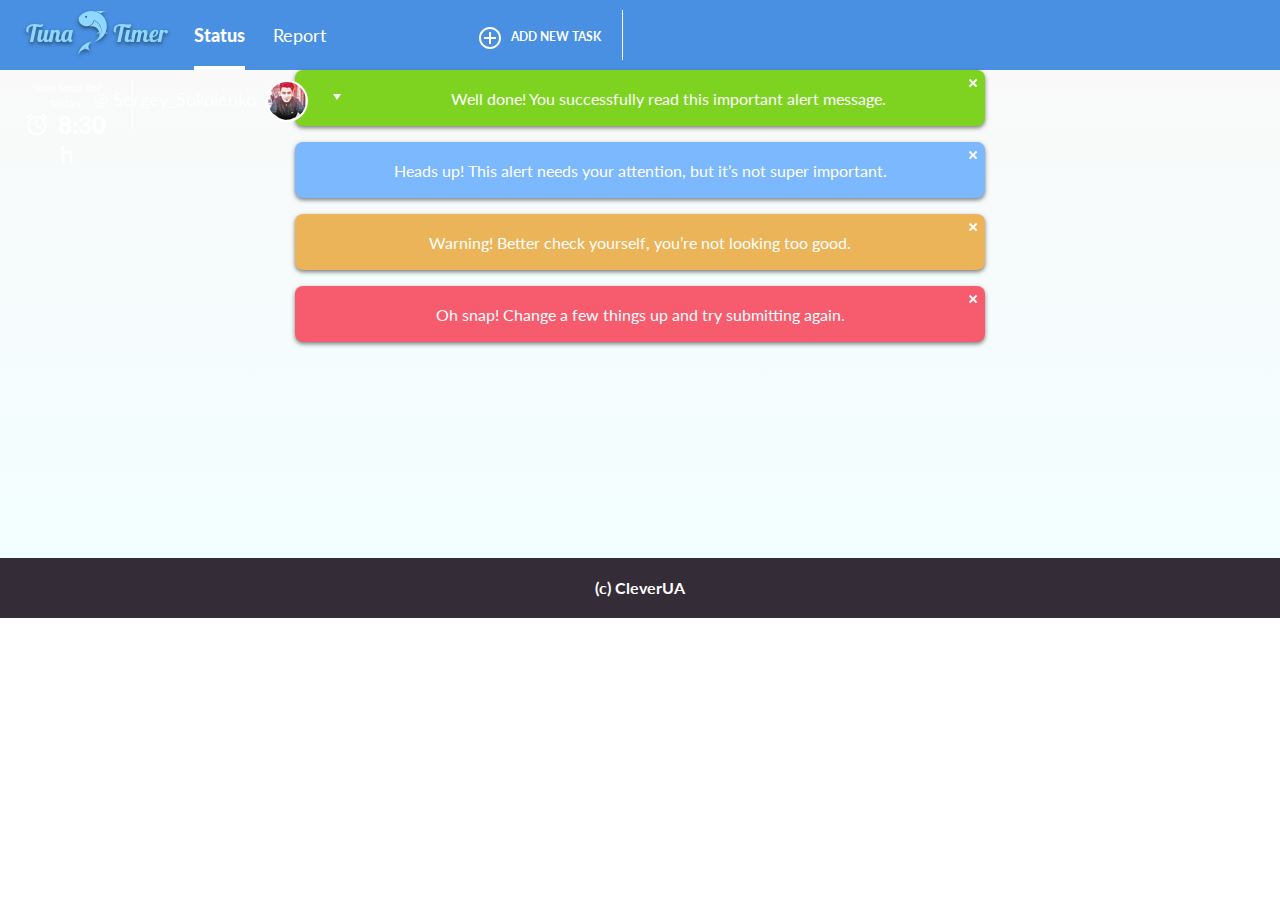
==== tuna_timer/alerts.html @ cda76bc6 "Add new files" ====
<!DOCTYPE html>
<html lang="en">
<head>
	<meta charset="UTF-8">
	<meta http-equiv="X-UA-Compatible" content="IE=edge">
    <meta name="viewport" content="width=device-width, initial-scale=1">
    <!--[if lt IE 9]>
      <script src="https://oss.maxcdn.com/html5shiv/3.7.3/html5shiv.min.js"></script>
      <script src="https://oss.maxcdn.com/respond/1.4.2/respond.min.js"></script>
    <![endif]-->
	<link href="https://fonts.googleapis.com/css?family=Lato:400,700,900" rel="stylesheet"> 
	<link href="https://fonts.googleapis.com/css?family=Lobster" rel="stylesheet"> 
	<link rel="stylesheet" href="css/jquery.formstyler.css">
	<link rel="stylesheet" href="css/style.css">
	<title>status edit</title>
</head>
<body>
	<header class="header">
		<div class="header__col">
			<div class="header__logo col-3">
				<img src="img/TunaTimer.png" alt="">
			</div>
			<nav class="header__nav col-3">
				<ul>
					<li class="header__nav-active"><a href="#">Status</a></li>
					<li><a href="report-month.html">Report</a></li>
				</ul>
			</nav>
		</div>
		<div class="header__col">
			<div class="header__task col-4">
				<button class="header__task_btn">ADD NEW TASK</button>
			</div>
			<div class="header__hour col-2">
			<p>Your total for today</p>
			<h5>8:30 <span>h</span></h5>
		</div>
			<div class="header__user col-4">
				<form>
					<select>
						<option>@ Sergey_Sokolenko</option>
						<option>@ Sergey_Sokolenko</option>
						<option>@ Sergey_Sokolenko</option>
					</select>
				</form>
			</div>
		</div>
	</header>
	<main class="main">
		<div class="alert__welldone">
			<h3>Well done! You successfully read this important alert message.</h3>
			<button class="alert-close"></button>
		</div>
		<div class="alert__headsup">
			<h3>Heads up! This alert needs your attention, but it’s not super important.</h3>
			<button class="alert-close"></button>
		</div>
		<div class="alert__warning">
			<h3>Warning! Better check yourself, you’re not looking too good.</h3>
			<button class="alert-close"></button>
		</div>
		<div class="alert__error">
			<h3>Oh snap! Change a few things up and try submitting again.</h3>
			<button class="alert-close"></button>
		</div>

	</main>
	<footer class="footer">
		<div class="container">
			<h6>(c) CleverUA</h6>
		</div>
	</footer>
	<script src="http://ajax.googleapis.com/ajax/libs/jquery/1.11.1/jquery.min.js"></script>
	<script src="js/jquery.formstyler.min.js"></script>
	<script>
		(function($) {
			$(function() {
  				$('input, select').styler();
			});
		})(jQuery);
		$(function(){
            $('.main-task__btn-active').click(function(){
                $('.main-task__btn-active').toggleClass('main-task__btn-pause');
            });
        });
	</script>
</body>
</html>
---- tuna_timer/css/style.css ----
body{
    width: 100%;
    margin: 0 auto;
    font-family: 'Lato', sans-serif;
}

/*General-reset*/
*{
    -webkit-box-sizing: border-box ;
    -moz-box-sizing: border-box;
    box-sizing: border-box;
}
h1, h2, h3, h4, h5, h6 ,p{
    margin: 0;
    padding: 0;
}
ul, ol{
    margin: 0;
    padding: 0;
    list-style: none;
}
a{
    text-decoration:none;
    color: #000;
}
a:visited, a:link, a:active{
    color: #000;
    text-decoration: none;
}
a:hover,
a:focus{
    text-decoration: none;
}
img{
    max-width: 100%;
    border: none;
    outline: none;
}
div:focus{
    outline: none;
}
input, button{
    outline: none;
    border:none;
}
textarea{
    resize: vertical;
}
/*formstyler reset start*/
.jq-selectbox__select,
.jq-selectbox__select:hover,
.jq-selectbox__select:focus{
    border: none;
    border-bottom: none;
    background: transparent;
    border-radius: 0;
    text-shadow: none;
    box-shadow: none;
}
.jq-selectbox__trigger{
    border-left: none;
}
.jq-selectbox__dropdown{
    border-radius: 8px;
    border: 1px solid #e4e4e4;
    box-shadow: 0 2px 4px 0 rgba(0, 0, 0, 0.5);
}
.jq-selectbox__select{
}

/*formstyler reset end*/
.col-3{
    width: 33.333%;
    float: left;
}
.col-3-1{
    width: 30%;
    float: left;
}
.col-4{
    width: 35%;
    float: left;
}
.col-5{
    width: 50%;
    float: left;
}
.col-2{
    width: 21.23%;
    float: left;
}
.container{
    width: 940px;
    margin: 0 auto;
}
.col-6{
    width: 60%;
    float: left;
}
.col-2-1{
    width: 20%;
    float: left;
}
/*============General-reset-end================*/
.header{
    height: 70px;
    width: 100%;
    background: #4990e2;
}
.header_container{
    width: 100%;
    margin: 0 auto;
}
.header__col{
    width: 49%;
}
.header__col-left{
    float: left;
}
.header__col-right{
    float: right;
}
.header__logo{
    width: 31%;
    padding-top: 9px;
    text-align: center;
}
.header__logo,
.header__nav,
.header__task{
    height: 70px;
}
.header__nav ul li{
    display: inline-block;
    margin-right: 24px;
    line-height: 3.889; 
}
.header__nav ul li a{
    font-size: 18px;
    font-family: 'Lato', sans-serif;
    font-weight: 400;
    color: #fff;
}
.header__nav .header__nav-active a{
    padding-bottom: 20px;
    font-weight: 900;
    border-bottom: 4px solid #fff;
}
.header__task,
.header__hour{
    border-right: 1px solid #fff;
}
.header__task,
.header__hour,
.header__user{
    float: left;
    height: 50px;
    margin: 10px 0; 
}
.header__task{
    padding: 0 15px 0 230px;
}
.header__task .header__task_btn{
    float: right;
    font-size: 12px;
    font-family: 'Lato', sans-serif;
    font-weight: 700;
    text-align: right;
    line-height: 4.4;
    color: #fff;
    background: transparent;
    cursor: pointer;
}
.header__task .header__task_btn:before{
    content: "";
    display: inline-block;
    margin-right: 10px;
    width: 22px;
    height: 22px;
    background: url(../img/plus.svg)no-repeat;
    vertical-align: middle;
}
.header__hour{
    padding: 0 17px;
    text-align: center;
}
.header__hour p{
    font-size: 12px;
    color: #fff;
}
.header__hour h5{
    font-size: 24px;
    font-family: 'Lato', sans-serif;
    font-weight: 900;
    color: #fff;
}
.header__hour h5:before{
    content: "";
    display: inline-block;
    margin-right: 10px;
    width: 22px;
    height: 23px;
    background: url(../img/alarm.svg)no-repeat;  
    vertical-align: -2px;
}
.header__hour h5 span{
    font-family: 'Lato', sans-serif;
    font-weight: 400;
}
.header__user{
    padding-left: 9px 0 0 15px;
}
.header__user .jq-selectbox{
    float: right;
}
.header__user .jq-selectbox__trigger-arrow{
    width: 8px;
    height: 6px;
    background: url(../img/arrow_down.svg)no-repeat;
}
.header__user .jq-selectbox__select-text{
    font-size: 18px;
    font-family: 'Lato', sans-serif;
    font-weight: 400;
    color: #fff;
}
.header__user .jq-selectbox__select-text:after{
    content: "";
    display: inline-block;
    margin-left: 10px;
    width: 42px;
    height: 42px;
    background: url(../img/oval.png)no-repeat center center;
    vertical-align: middle;
}
.header__user .jq-selectbox li{
    border-radius: 3px;
}
.main{
    padding-bottom: 200px;
    background: linear-gradient(to top, #f2feff, #f9f9f9);
}
.main-tabs{
    height: 64px;
    padding-top: 35px;
    border-bottom: 1px solid #d8d8d8;
}

.main-tabs ul li{
    display: inline-block;
    margin-right: 52.5px;
}
.main-tabs ul li a{
    font-size: 14px;
    font-weight: 700;
    text-transform: uppercase;
    color: #9b9b9b; 
}
.main-tabs__nav .main-tabs__nav-active a{
    padding-bottom: 8px;
    color: #4a4a4a;
    border-bottom: 2px solid #4a90e2;
}

.main-date{
    height: 61px;
    border-bottom: 1px solid #d8d8d8;;
}
.main-date h6{
    font-size: 16px;
    line-height: 3.8;
    text-align: center;
    color: #2f2f2f;
}
.main-task__name{
    padding-top: 22px;
    overflow: hidden;
}
.main-task__name-item{
    padding-left: 25px;
}
.main-task__name-item p{
    padding-bottom: 7px;
    font-size: 14px;
    font-family: 'Lato', sans-serif;
    font-weight: 400;
    color: #4a4a4a;
}
.main-task__item{
    width: 100%;
    margin-bottom: 9px;
    padding: 15px 0 15px 20px;
    background: #fdfdfd;
    border: 1px solid #9ac7fc;
    border-radius: 8px;
    box-shadow: 0 0 3px 0 rgba(0, 0, 0, 0.1);
}
.main-task__item-active{
    position: relative;
    border: 1px solid #4990e2;
    box-shadow: 0 3px 4px 0 #4990e2; 
}
.main-task__item textarea[name="text"]{
    display: inline-block;
    width: 400px;
    height: 100%;
    padding: 2px 0;
    font-size: 14px;
    font-weight: 400;
    font-family: 'Lato', sans-serif;
    background: transparent;
    border: none;
    border-bottom: 1px solid #4990e2; 
    color: #4a4a4a;
}
.main-task__item-select{
    display: inline-block;
    width: 270px;
}
.main-task__item-select .jq-selectbox__select{
    min-width: 250px;
    margin-left: 20px;
    font-size: 14px;
    font-weight: 400;
    border-radius: 4px;
    color: #4a4a4a;
    text-align: right;
}
.main-task__item .jq-selectbox__select:hover{
    background: #d5eaff;
}
.main-task__item .jq-selectbox__trigger{
    background: url(../img/polygon.svg)no-repeat center center;
}
.main-task__item .jq-selectbox li:hover{
    background: #95c4fb;
}
.main-task__item .jq-selectbox li.selected{
    background: #95c4fb;
}
.main-task__item .jq-selectbox__select-text:before{
    content: "";
    display: inline-block;
    margin-right: 10px;
    width: 8px;
    height: 10px;
    background: url(../img/shape.svg)no-repeat;
    vertical-align: middle;
}
.main-task__btn-active{
    display: inline-block;
    width: 30px;
    height: 30px;
    margin-left: 15px;
    background: url(../img/play-active.svg)no-repeat;
    vertical-align: middle;
    cursor: pointer;
}
.main-task__btn-pause{
    width: 30px;
    height: 30px;
    background: url(../img/pause-active.svg)no-repeat;
    cursor: pointer;
}
.main-task__btn{
    display: inline-block;
    width: 30px;
    height: 30px;
    margin-left: 15px;
    background: url(../img/blue-play.svg)no-repeat;
    vertical-align: middle;
    cursor: pointer;
}
.main-task__item textarea[name="hour"]{
    float: right;
    width: 70px;
    height: 28px;
    margin-right: 26px;
    padding: 2px 0;
    font-size: 16px;
    font-family: 'Lato', sans-serif;
    font-weight: 600;
    color: #4a4a4a;
    background: transparent;
    border: none;
    border-bottom: 1px solid #4990e2;
}
.main-task__close{
    position: absolute;
    top: 5px;
    right: 5px;
    width: 10px;
    height: 10px;
    background: url(../img/close.svg)no-repeat;
    cursor: pointer;
}
.main-task__item-title{
    display: inline-block;
    width: 400px;
    vertical-align: middle;
    color: #4a4a4a;
}
.main-task__item-title h4{
    font-size: 14px;
    font-weight: 400;
}
.main-task__item-hour{
    display: inline-block;
    width: 167px;
    height: 28px;
    margin-right: 26px;
    font-size: 16px;
    text-align: right;
    vertical-align: bottom;
    color: #9b9b9b; 
}
.footer{
    height: 60px;
    width: 100%;
    background:  #342c37;
}
.footer h6{
    font-size: 16px;
    line-height: 3.8;
    text-align: center;
    color: #fff;
}
/*status-prev styles*/
.main-task__item-blue{
    background: #4990e2;
    overflow: hidden;
}
.main-task__result{
    float: right;
}
.main-task__result h3{
    width: 100%;
    font-size: 16px;
    font-style: italic;
    font-family: 'Lato', sans-serif;
    font-weight: 400;
    color: #fff;
}
.main-task__result h3 span{
    padding-left: 10px;
    font-weight: 600;
}
/*report month styles*/
.main-date__holder{
    height: 61px;
    padding-top: 14px;
}
.main-date__left,
.main-date__form,
.main-date__right {
    display: inline-block;
}
.main-date__left{
    margin-right: 10px;
}
.main-date__right{
    margin-left: 10px;
}
.main-date__left a,
.main-date__right a{
    display: block;
    width: 8px;
    height: 12px;
}
.main-date__left a{
    background: url(../img/arrow-left.svg)no-repeat;
}
.main-date__right a{
    background: url(../img/arrow-right.svg)no-repeat;
}
.main-date__select{
    text-align: center;
}
.main-date .jq-selectbox__select{
    width: 204px;  
    padding: 0; 
}
.main-date .jq-selectbox li{
    font-size: 16px;
    font-family: 'Lato', sans-serif;
    font-weight: 600;
    color: #2f2f2f;
}
.main-date .jq-selectbox li.selected,
.main-date .jq-selectbox li:hover{
    background: #95c4fb;
}
.main-date .jq-selectbox__dropdown ul{
    max-height: 100% !important;
}
.main-date .jq-selectbox__trigger{
    display: none;
}
.main-date .jq-selectbox__select-text{
    font-size: 16px;
    font-family: 'Lato', sans-serif;
    font-weight: 600;
    color: #2f2f2f;
    transition: .3s;
}
.main-date .jq-selectbox__select-text:hover{
    text-shadow: 0 2px 4px rgba(0, 0, 0, 0.5);
}
.report-container{
    width: 1366px;
    margin: 0 auto;
}
.week-container{
    width: 940px;
    margin: 0 auto;
}
.report-copy{
    float: right;
    margin: 44px 0 9px 0;
}
.report-copy li{
    display: inline-block;
    margin-left: 30px;
}
.report-copy li a{
    color: #9b9b9b;
    transition: .3s;
}
.report-copy li a:hover{
    color: #4a4a4a;
    text-shadow: 0 2px 4px rgba(0, 0, 0, 0.5);
}
.report-month__tabe{
    width: 100%;
    border: 1px solid #000;
    border-collapse: collapse;
}
 .report-month__tabe-title{
    border-bottom: 2px solid #000;
}
.report-month__tabe-time{
    border-bottom: 1px solid #000;
}
.report-month__tabe tr{
    height: 31px;
}
.report-month__tabe td{
    width: 34px;
    height: 30px;
    text-align: center;
    border: 1px dotted #000;
}
.report-month__tabe h5{
    font-size: 12px;
    font-family: 'Lato', sans-serif;
    font-weight: 600;
    color: #4a4a4a;
}
.report-month__tabe h6{
    font-size: 8px;
    text-transform: uppercase;
    color: #4a4a4a;
}
.report-month__tabe td{
    font-size: 12px;
    font-family: 'Lato', sans-serif;
    font-weight: 600;
    color: #4a4a4a;
}
.report-month__tabe-title{
    background: #dbecff;
}
.report-month__tabe-name h5{
    padding-left: 5px;
    text-align: left;
}
.report-month__table-weekend{
    background: #dfe2e2;
}
.report-month__all h5,
.report-month__hours h5{
    padding-right: 10px;
    font-style: italic;
    text-align: right;
    color: #4a4a4a;
}
tr .report-month__hours{
    border-right: 1px solid #000;
    border-left: 1px solid #000;
}
.report-month__result{
    border-top: 2px solid #000;
}
.report-month__tabe .jq-checkbox{
    position: static !important;
    width: 12px;
    height: 12px;
    background: url(../img/checkbox-empty.svg)no-repeat;
    border: none;
    border-radius: 0;
    box-shadow: none;
}
.report-month__tabe .jq-checkbox.checked .jq-checkbox__div{
    width: 12px;
    height: 12px;
    background: url(../img/checkbox-full.svg)no-repeat;
}
tr .report-month__tabe-name{
    border-right: 1px solid #000;
}
tr  .last{
    border-right: 1px solid #000;
}
.report-month__result-all td{
    height: 62px;
    border-bottom: 2px solid #000;
}
.report-month__result-all h3{
    padding-right: 5px;
    font-family: 'Lato', sans-serif;
    font-weight: 400;
    font-style: italic;
    text-align: right;
    color: #4a4a4a;
}
.report-month__result-all h3 span{
    padding-left: 4px;
    font-weight: 600;
}
.table__modal{
    background: transparent;
}
#myModal .modal-dialog {
    margin-top: 200px;
}
#myModal .modal-content{
    width: 341px;
    margin: auto;
}
#myModal .modal-header{
    position: relative;
    min-height: 28px;
    padding: 0;
    background: #4990e2;
    overflow: hidden;
}
#myModal .modal-header h4{
    float: left;
    padding: 3px 0 0 13px;
    font-family: 'Lato', sans-serif;
    font-weight: 400;
    color: #fff;
}
#myModal .modal-header h5{
    float: right;
    padding: 6px 35px 0 0;
    color: #fff;
}
#myModal .modal-header h5 i{
    padding-right: 5px;
}
#myModal .modal-header .close{
    position: absolute;
    top: 5px;
    right: 5px;
    color: #fff;
    background: transparent;
}
#myModal .modal-content{
    border-radius: 0; 
}
#myModal .modal-body{
    padding: 8px;
    background: #f8f8f8;
}
.modal-backdrop.fade{
    background: transparent;
}
.myModal__holder{
    margin-bottom: 9px;
    background-color: rgba(255, 255, 255, 0.82);
    border-radius: 4px;
    box-shadow: 0 0 3px 0 rgba(0, 0, 0, 0.5);
}
.myModal__describe{
    padding: 7px;
    background: #fff;
}
.myModal__describe h5{
    font-family: 'Lato', sans-serif;
    font-weight: 400;
}
.myModal__result{
    padding: 5px 6px;
    text-align: right;
    background: #dbecff;
}
.myModal__result h5{
    font-family: 'Lato', sans-serif;
    font-weight: 600;
    font-style: italic;
    color: #4a4a4a;
}
#myModal .modal-footer{
    padding: 8px;
    background-color: #4990e2;
    overflow: hidden;
}
#myModal .modal-footer h4{
    float: right;
    font-family: 'Lato', sans-serif;
    font-weight: 600;
    font-style: italic;
    color: #fff;
}
/*alerts*/
.alert__welldone,
.alert__headsup,
.alert__warning,
.alert__error{
    position: relative;
    width: 690px;
    height: 56px;
    margin: 0 auto;
    margin-bottom: 16px;
    padding: 18.5px 0;
    box-shadow: 0 2px 4px 0 rgba(0, 0, 0, 0.5);
    border-radius: 8px;
}
.alert__welldone{
    background-color: #7ed321;
}
.alert__headsup{
    background-color: #7cb8fe;
}
.alert__warning{
    background-color: #ecb458;
}
.alert__error{
    background-color: #f75b6e;
}
.alert-close{
    position: absolute;
    top: 5px;
    right: 5px;
    width: 15px;
    height: 15px;
    background: url(../img/white-close.svg) no-repeat center center;
}
.alert__welldone h3,
.alert__headsup h3,
.alert__warning h3,
.alert__error h3{
    font-size: 16px;
    font-family: 'Lato', sans-serif;
    font-weight: 400;
    text-align: center;
    color: #fff;
}
/*report week*/
.report-month__tabe-week{
}
.report-month__result-week{
    border-top: 2px solid #000;
}


@media(max-width: 1370px){
    .header_container{
        width: 1300px;
    }
    .header__task{
        padding-left: 68px;
    }
    .report-container{
        width: 1300px;
    }
}
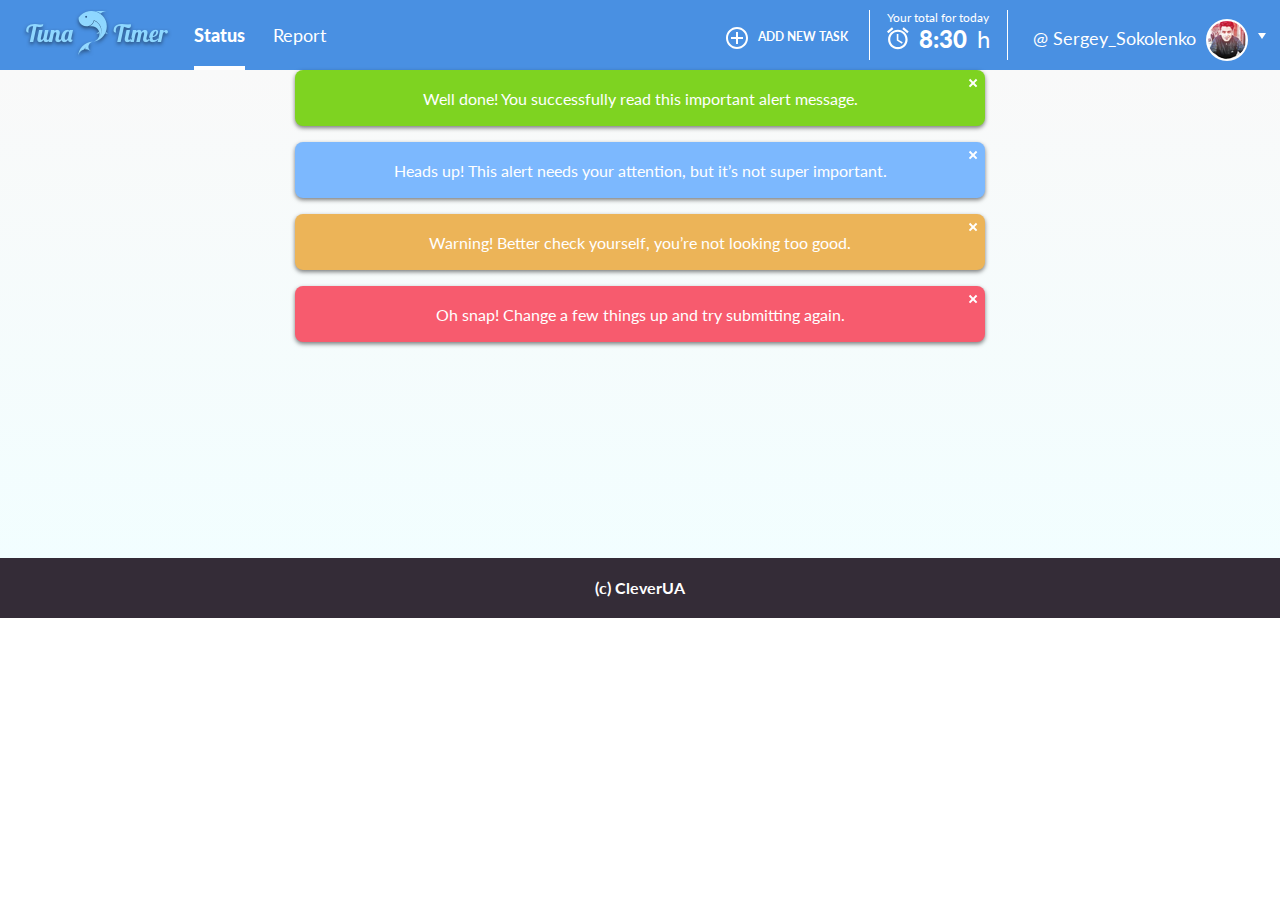
==== commit 6258e402: "adaptability edit" ====
--- a/tuna_timer/alerts.html
+++ b/tuna_timer/alerts.html
@@ -16,33 +16,66 @@
 </head>
 <body>
 	<header class="header">
-		<div class="header__col">
-			<div class="header__logo col-3">
-				<img src="img/TunaTimer.png" alt="">
+		<div class="header_container header_container-desctop">
+			<div class="header__col header__col-left">
+				<div class="header__logo col-3">
+					<img src="img/TunaTimer.png" alt="">
+				</div>
+				<nav class="header__nav col-3">
+					<ul>
+						<li class="header__nav-active"><a href="#">Status</a></li>
+						<li><a href="report-month.html">Report</a></li>
+					</ul>
+				</nav>
 			</div>
-			<nav class="header__nav col-3">
-				<ul>
-					<li class="header__nav-active"><a href="#">Status</a></li>
-					<li><a href="report-month.html">Report</a></li>
-				</ul>
-			</nav>
+			<div class="header__col header__col-right">
+				<div class="header__task">
+					<button class="header__task_btn">ADD NEW TASK</button>
+				</div>
+				<div class="header__hour">
+				<p>Your total for today</p>
+				<h5>8:30 <span>h</span></h5>
+			</div>
+				<div class="header__user">
+					<form>
+						<select>
+							<option>@ Sergey_Sokolenko</option>
+							<option>@ Artem_Zhuravlev</option>
+							<option>@ Ivan_Ivanov</option>
+						</select>
+					</form>
+				</div>
+			</div>
 		</div>
-		<div class="header__col">
-			<div class="header__task col-4">
-				<button class="header__task_btn">ADD NEW TASK</button>
+		<div class="header_container header_container-mobile">
+			<div class="header__col header__col-left">
+				<div class="header__logo col-3">
+					<img src="img/TunaTimer.png" alt="">
+				</div>
+				<nav class="header__nav col-3">
+					<ul>
+						<li class="header__nav-active"><a href="#">Status</a></li>
+						<li><a href="report-month.html">Report</a></li>
+					</ul>
+				</nav>
 			</div>
-			<div class="header__hour col-2">
-			<p>Your total for today</p>
-			<h5>8:30 <span>h</span></h5>
-		</div>
-			<div class="header__user col-4">
-				<form>
-					<select>
-						<option>@ Sergey_Sokolenko</option>
-						<option>@ Sergey_Sokolenko</option>
-						<option>@ Sergey_Sokolenko</option>
-					</select>
-				</form>
+			<div class="header__col header__col-right">
+				<div class="header__task">
+					<button class="header__task_btn"></button>
+				</div>
+				<div class="header__hour">
+				<p>Your total for today</p>
+				<h5>8:30 <span>h</span></h5>
+			</div>
+				<div class="header__user">
+					<form>
+						<select>
+							<option>@ Sergey_Sokolenko</option>
+							<option>@ Artem_Zhuravlev</option>
+							<option>@ Ivan_Ivanov</option>
+						</select>
+					</form>
+				</div>
 			</div>
 		</div>
 	</header>
--- a/tuna_timer/css/style.css
+++ b/tuna_timer/css/style.css
@@ -119,6 +119,7 @@
 }
 .header__col-right{
     float: right;
+    height: 70px;
 }
 .header__logo{
     width: 31%;
@@ -143,6 +144,8 @@
 }
 .header__nav .header__nav-active a{
     padding-bottom: 20px;
+    font-size: 18px;
+    font-family: 'Lato', sans-serif;
     font-weight: 900;
     border-bottom: 4px solid #fff;
 }
@@ -152,13 +155,22 @@
 }
 .header__task,
 .header__hour,
-.header__user{
+.header__user,
+.header__admin{
     float: left;
     height: 50px;
     margin: 10px 0; 
 }
+.header__admin{
+    padding: 12px 42px 0 470px;
+}
+.header__admin h2{
+    font-family: 'Lato', sans-serif;
+    font-weight: 400;
+    color: #fff;
+}
 .header__task{
-    padding: 0 15px 0 230px;
+    padding: 0 15px 0 300px;
 }
 .header__task .header__task_btn{
     float: right;
@@ -186,12 +198,15 @@
 }
 .header__hour p{
     font-size: 12px;
+    font-family: 'Lato', sans-serif;
+    font-weight: 400;
     color: #fff;
 }
 .header__hour h5{
     font-size: 24px;
     font-family: 'Lato', sans-serif;
     font-weight: 900;
+    line-height: 1.2;
     color: #fff;
 }
 .header__hour h5:before{
@@ -204,11 +219,12 @@
     vertical-align: -2px;
 }
 .header__hour h5 span{
+    padding-left: 4px;
     font-family: 'Lato', sans-serif;
     font-weight: 400;
 }
 .header__user{
-    padding-left: 9px 0 0 15px;
+    padding: 9px 0 0 15px;
 }
 .header__user .jq-selectbox{
     float: right;
@@ -285,6 +301,10 @@
     font-family: 'Lato', sans-serif;
     font-weight: 400;
     color: #4a4a4a;
+}
+.main-task__name-time{
+    text-align: right;
+    padding-right: 40px;
 }
 .main-task__item{
     width: 100%;
@@ -301,10 +321,9 @@
     box-shadow: 0 3px 4px 0 #4990e2; 
 }
 .main-task__item textarea[name="text"]{
-    display: inline-block;
     width: 400px;
-    height: 100%;
-    padding: 2px 0;
+    height: 28px;
+    padding-top: 8px;
     font-size: 14px;
     font-weight: 400;
     font-family: 'Lato', sans-serif;
@@ -312,13 +331,16 @@
     border: none;
     border-bottom: 1px solid #4990e2; 
     color: #4a4a4a;
+    outline: none;
+    resize: none;
+    overflow: hidden;
 }
 .main-task__item-select{
     display: inline-block;
     width: 270px;
+    text-align: right;
 }
 .main-task__item-select .jq-selectbox__select{
-    min-width: 250px;
     margin-left: 20px;
     font-size: 14px;
     font-weight: 400;
@@ -341,7 +363,7 @@
 .main-task__item .jq-selectbox__select-text:before{
     content: "";
     display: inline-block;
-    margin-right: 10px;
+    margin-right: 14px;
     width: 8px;
     height: 10px;
     background: url(../img/shape.svg)no-repeat;
@@ -349,33 +371,53 @@
 }
 .main-task__btn-active{
     display: inline-block;
-    width: 30px;
-    height: 30px;
-    margin-left: 15px;
-    background: url(../img/play-active.svg)no-repeat;
+    width: 34px;
+    height: 34px;
+    margin-left: 60px;
+    background: url(../img/play.png)no-repeat center center;
     vertical-align: middle;
     cursor: pointer;
 }
+.main-task__btn-active:hover{
+    width: 34px;
+    height: 34px;
+    margin-left: 12px;
+    background: url(../img/play-active.png)no-repeat center center;
+    vertical-align: middle;
+    object-fit: contain;
+}
 .main-task__btn-pause{
-    width: 30px;
-    height: 30px;
-    background: url(../img/pause-active.svg)no-repeat;
+    width: 34px;
+    height: 34px;
+    background: url(../img/pause.png)no-repeat center center;
     cursor: pointer;
 }
+.main-task__btn-pause:hover{
+    width: 34px;
+    height: 34px;
+    background: url(../img/pause-active.png)no-repeat center center;
+    cursor: pointer;
+}
 .main-task__btn{
     display: inline-block;
-    width: 30px;
-    height: 30px;
-    margin-left: 15px;
-    background: url(../img/blue-play.svg)no-repeat;
+    width: 34px;
+    height: 34px;
+    margin-left: 60px;
+    background: url(../img/blue-play.png)no-repeat center center;
     vertical-align: middle;
     cursor: pointer;
+}
+.main-task__btn:hover{
+    display: inline-block;
+    width: 34px;
+    height: 34px;
+    margin-left: 60px;
+    background: url(../img/blue-play-active.png)no-repeat center center;
 }
 .main-task__item textarea[name="hour"]{
     float: right;
     width: 70px;
     height: 28px;
-    margin-right: 26px;
     padding: 2px 0;
     font-size: 16px;
     font-family: 'Lato', sans-serif;
@@ -384,6 +426,8 @@
     background: transparent;
     border: none;
     border-bottom: 1px solid #4990e2;
+    resize: none;
+    outline: none;
 }
 .main-task__close{
     position: absolute;
@@ -406,12 +450,12 @@
 }
 .main-task__item-hour{
     display: inline-block;
-    width: 167px;
+    width: 90px;
     height: 28px;
-    margin-right: 26px;
+    margin-left: 25px;
     font-size: 16px;
     text-align: right;
-    vertical-align: bottom;
+    vertical-align: middle;
     color: #9b9b9b; 
 }
 .footer{
@@ -435,6 +479,8 @@
 }
 .main-task__result h3{
     width: 100%;
+    padding-right: 27px;
+    text-align: right;
     font-size: 16px;
     font-style: italic;
     font-family: 'Lato', sans-serif;
@@ -454,6 +500,11 @@
 .main-date__form,
 .main-date__right {
     display: inline-block;
+}
+.main-date__form input[type="text"]{
+    font-size: 16px;
+    background: transparent;
+    padding-left: 37%;
 }
 .main-date__left{
     margin-right: 10px;
@@ -507,7 +558,7 @@
     text-shadow: 0 2px 4px rgba(0, 0, 0, 0.5);
 }
 .report-container{
-    width: 1366px;
+    width: 90%;
     margin: 0 auto;
 }
 .week-container{
@@ -532,7 +583,7 @@
 }
 .report-month__tabe{
     width: 100%;
-    border: 1px solid #000;
+    border-top: 1px solid #000;
     border-collapse: collapse;
 }
  .report-month__tabe-title{
@@ -545,10 +596,10 @@
     height: 31px;
 }
 .report-month__tabe td{
-    width: 34px;
+    width: 2%;
     height: 30px;
     text-align: center;
-    border: 1px dotted #000;
+    border-right: 1px dotted #000;
 }
 .report-month__tabe h5{
     font-size: 12px;
@@ -605,7 +656,17 @@
     height: 12px;
     background: url(../img/checkbox-full.svg)no-repeat;
 }
+.left-side{
+    border-left: 1px solid #000;
+}
+.right-side{
+    border-right: 1px solid #000;
+}
+.report-month__result-total{
+    border-top: 1px solid #000;
+}
 tr .report-month__tabe-name{
+    width: 8%;
     border-right: 1px solid #000;
 }
 tr  .last{
@@ -614,6 +675,7 @@
 .report-month__result-all td{
     height: 62px;
     border-bottom: 2px solid #000;
+    border-top: 1px solid #000;
 }
 .report-month__result-all h3{
     padding-right: 5px;
@@ -627,49 +689,62 @@
     padding-left: 4px;
     font-weight: 600;
 }
+tr .table-last{
+    width: 3%;
+    border-right: transparent;
+}
 .table__modal{
     background: transparent;
 }
-#myModal .modal-dialog {
+#myModal .modal-dialog,
+#myModal2 .modal-dialog {
     margin-top: 200px;
 }
-#myModal .modal-content{
+#myModal .modal-content,
+#myModal2 .modal-content{
     width: 341px;
     margin: auto;
 }
-#myModal .modal-header{
+#myModal .modal-header,
+#myModal2 .modal-header{
     position: relative;
     min-height: 28px;
     padding: 0;
     background: #4990e2;
     overflow: hidden;
 }
-#myModal .modal-header h4{
+#myModal .modal-header h4,
+#myModal2 .modal-header h4{
     float: left;
     padding: 3px 0 0 13px;
     font-family: 'Lato', sans-serif;
     font-weight: 400;
     color: #fff;
 }
-#myModal .modal-header h5{
+#myModal .modal-header h5,
+#myModal2 .modal-header h5{
     float: right;
     padding: 6px 35px 0 0;
     color: #fff;
 }
-#myModal .modal-header h5 i{
+#myModal .modal-header h5 i,
+#myModal2 .modal-header h5 i{
     padding-right: 5px;
 }
-#myModal .modal-header .close{
+#myModal .modal-header .close,
+#myModal2 .modal-header .close{
     position: absolute;
     top: 5px;
     right: 5px;
     color: #fff;
     background: transparent;
 }
-#myModal .modal-content{
+#myModal .modal-content,
+#myModal2 .modal-content{
     border-radius: 0; 
 }
-#myModal .modal-body{
+#myModal .modal-body,
+#myModal2 .modal-body{
     padding: 8px;
     background: #f8f8f8;
 }
@@ -701,12 +776,14 @@
     font-style: italic;
     color: #4a4a4a;
 }
-#myModal .modal-footer{
+#myModal .modal-footer,
+#myModal2 .modal-footer{
     padding: 8px;
     background-color: #4990e2;
     overflow: hidden;
 }
-#myModal .modal-footer h4{
+#myModal .modal-footer h4,
+#myModal2 .modal-footer h4{
     float: right;
     font-family: 'Lato', sans-serif;
     font-weight: 600;
@@ -765,14 +842,99 @@
 }
 
 
+/*report admin*/
+.report-user{
+    float: left;
+    margin-top: 30px;
+}
+.report-user li{
+    display: inline-block;
+    margin-right: 12px;
+}
+.report-user__btn{
+    padding: 6px 11px;
+    font-size: 12px;
+    font-family: 'Lato', sans-serif;
+    font-weight: 400;
+    color: #4a4a4a;
+    background: #fff;
+    border: solid 1px #4990e2;
+    border-radius: 4px;
+    text-transform: uppercase;
+    transition: .5s;
+}
+.report-user__btn:hover{
+    color: #fff;
+    background-color: #4990e2;
+}
+.report-user__btn-active{
+    padding: 6px 11px;
+    font-size: 12px;
+    font-family: 'Lato', sans-serif;
+    font-weight: 400;
+    color: #fff;
+    background-color: #4990e2;
+    border-radius: 4px;
+    box-shadow: 0 0 2px 0 rgba(0, 0, 0, 0.5);
+    text-transform: uppercase;
+}
+.myModal-user{
+    font-size: 12px;
+    font-family: 'Lato', sans-serif;
+    font-weight: 400;
+}
+.header_container-mobile{
+    display: none;
+}
 @media(max-width: 1370px){
     .header_container{
-        width: 1300px;
+        width: 100%;
     }
     .header__task{
-        padding-left: 68px;
+        padding-left: 67px;
     }
     .report-container{
         width: 1300px;
     }
+    .header__admin{
+        padding-left: 252px;
+    }
+}
+@media(max-width: 1279px){
+    .report-container,
+    .header_container{
+        width: 100%;
+    }
+    .header__task{
+        padding-left: 0;
+        padding-right: 5px;
+    }
+    .header__hour{
+        padding: 0 4px;
+    }
+    .header__user{
+        padding-left: 0;
+    }
+    .header__logo{
+        width: 45%;
+    }
+    .header__admin{
+        padding-left: 130px;
+    }
+    .header_container-desctop{
+        display: none;
+    }
+    .header_container-mobile{
+        display: block;
+    }
+    .header_container-mobile .header__hour{
+        padding: 0 15px;
+    }
+    .header_container-mobile .header__task{
+        padding-left: 25px;
+    }
+    .report-copy{
+        margin-right: 20px;
+    }
+
 }